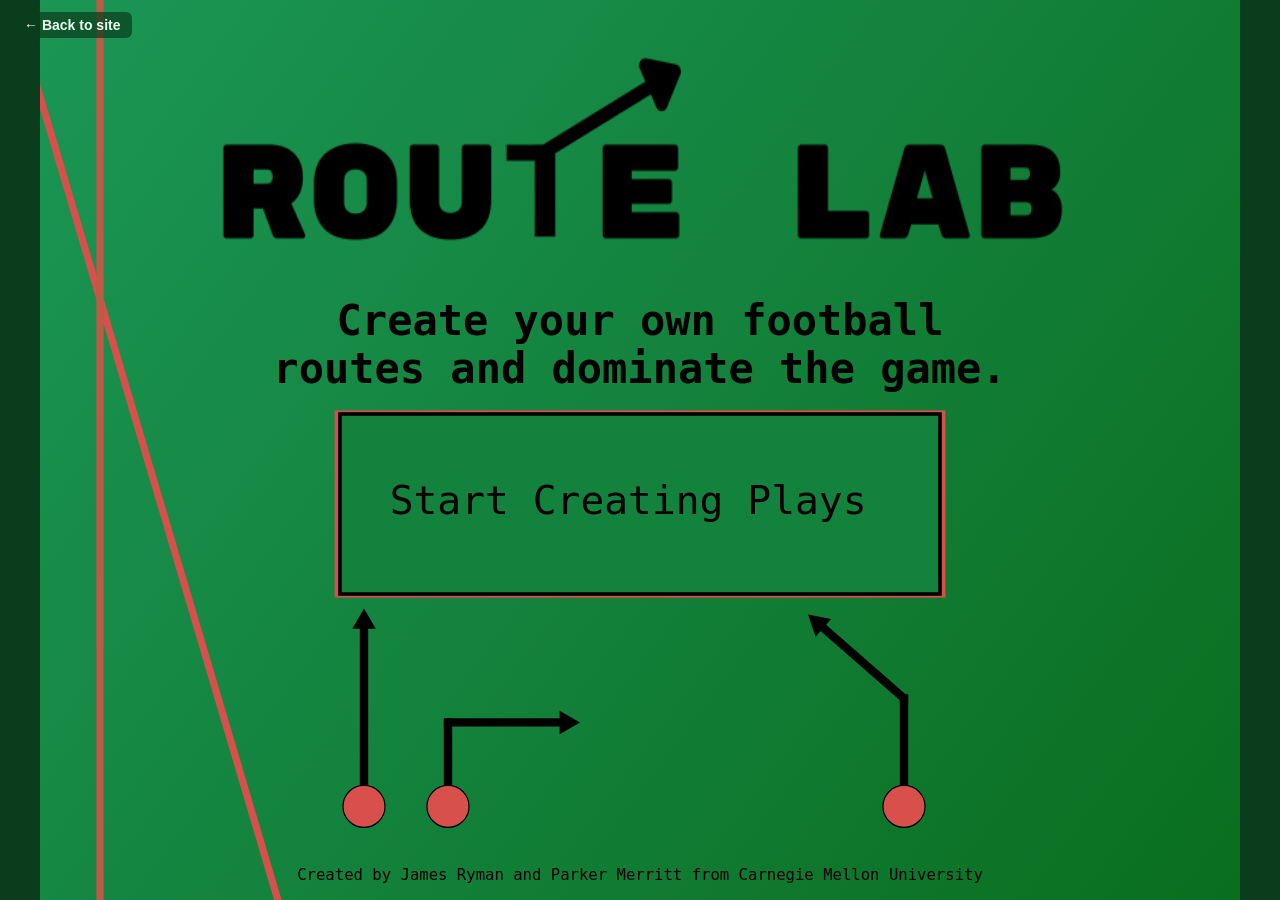
==== route_lab/index.html @ 361ce20a "Add interactive coin, Route Lab simulator, and games kit - Turn the hero portrait into a clickable 3" ====
<!DOCTYPE html>
<html lang="en">
<head>
  <meta charset="utf-8" />
  <meta name="viewport" content="width=device-width, initial-scale=1, maximum-scale=1, user-scalable=no" />
  <title>Route Lab</title>
  <link rel="stylesheet" href="../kit/games-kit.css" />
  <link rel="stylesheet" href="./route-lab.css" />
</head>
<body>
  <div class="games-shell">
    <div class="games-stage" id="stage">
      <canvas id="canvas"></canvas>
    </div>
    <a class="games-back" href="../projects.html">&larr; Back to site</a>
  </div>
  <script type="module" src="./app.js"></script>
</body>
</html>
---- kit/games-kit.css ----
html,
body {
  height: 100%;
  margin: 0;
  background: #0a3d1c;
}

.games-shell {
  display: flex;
  width: 100vw;
  height: 100dvh;
}

.games-stage {
  display: flex;
  flex: 1;
  align-items: center;
  justify-content: center;
  overflow: hidden;
}
---- route_lab/route-lab.css ----
/* Route Lab fills the Arcade stage; canvas letterboxes the 1000×750 field. */
.games-stage {
  background: #0a3d1c;
}

#canvas {
  cursor: pointer;
  background: #0a3d1c;
}

.games-back {
  position: fixed;
  top: 12px;
  left: 12px;
  z-index: 10;
  padding: 6px 12px;
  border-radius: 6px;
  font: 600 14px/1 sans-serif;
  color: #eafff0;
  background: rgba(10, 61, 28, 0.72);
  text-decoration: none;
}

.games-back:hover {
  background: rgba(10, 61, 28, 0.92);
}
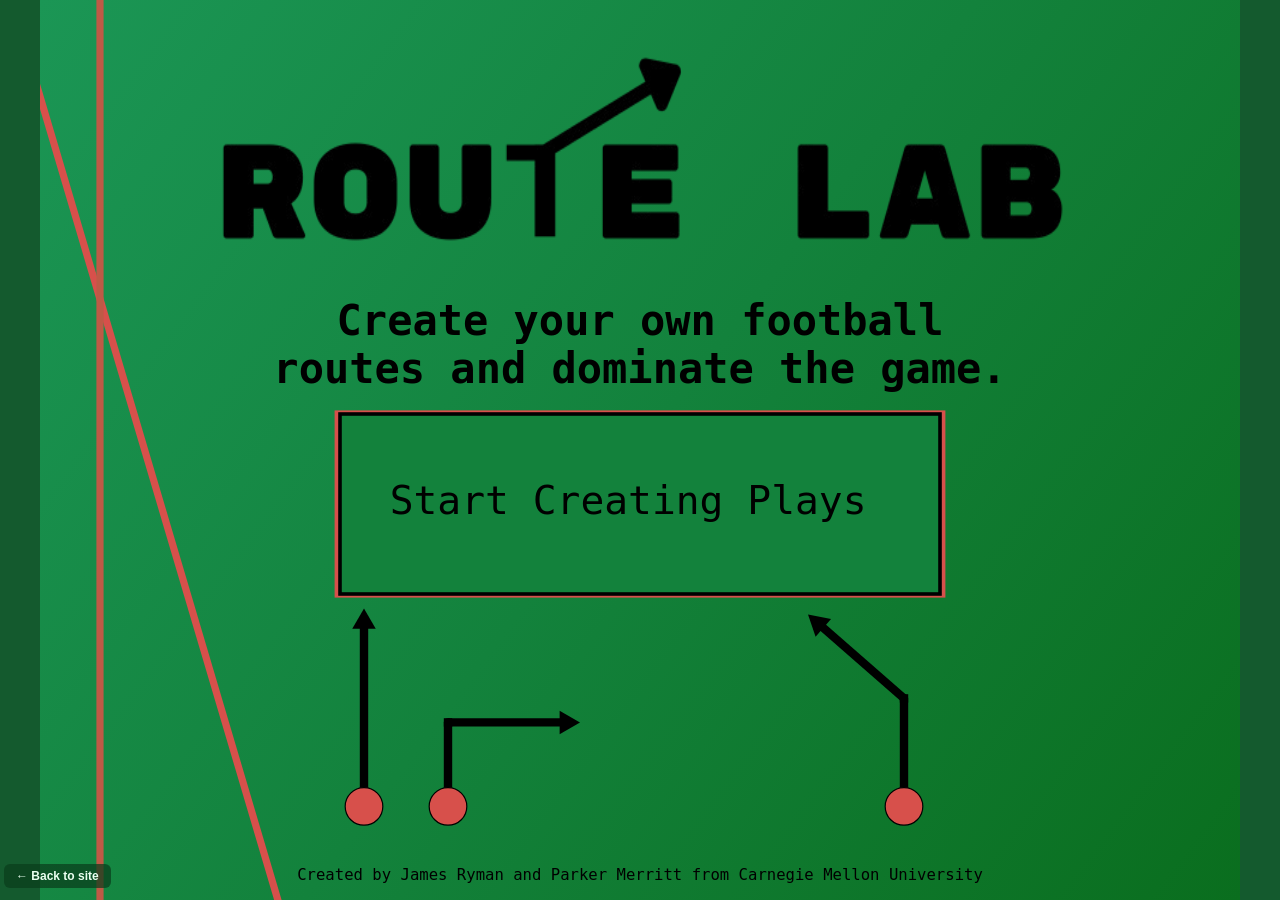
==== commit f865a9e6: "add favicon" ====
--- a/route_lab/index.html
+++ b/route_lab/index.html
@@ -4,6 +4,7 @@
   <meta charset="utf-8" />
   <meta name="viewport" content="width=device-width, initial-scale=1, maximum-scale=1, user-scalable=no" />
   <title>Route Lab</title>
+  <link rel="icon" type="image/svg+xml" href="../images/favicon.svg">
   <link rel="stylesheet" href="../kit/games-kit.css" />
   <link rel="stylesheet" href="./route-lab.css" />
 </head>
--- a/route_lab/route-lab.css
+++ b/route_lab/route-lab.css
@@ -1,21 +1,21 @@
 /* Route Lab fills the Arcade stage; canvas letterboxes the 1000×750 field. */
 .games-stage {
-  background: #0a3d1c;
+  background: #145a2e;
 }
 
 #canvas {
   cursor: pointer;
-  background: #0a3d1c;
+  background: #145a2e;
 }
 
 .games-back {
   position: fixed;
-  top: 12px;
-  left: 12px;
+  bottom: 12px;
+  left: 4px;
   z-index: 10;
   padding: 6px 12px;
   border-radius: 6px;
-  font: 600 14px/1 sans-serif;
+  font: 600 12px/1 sans-serif;
   color: #eafff0;
   background: rgba(10, 61, 28, 0.72);
   text-decoration: none;
